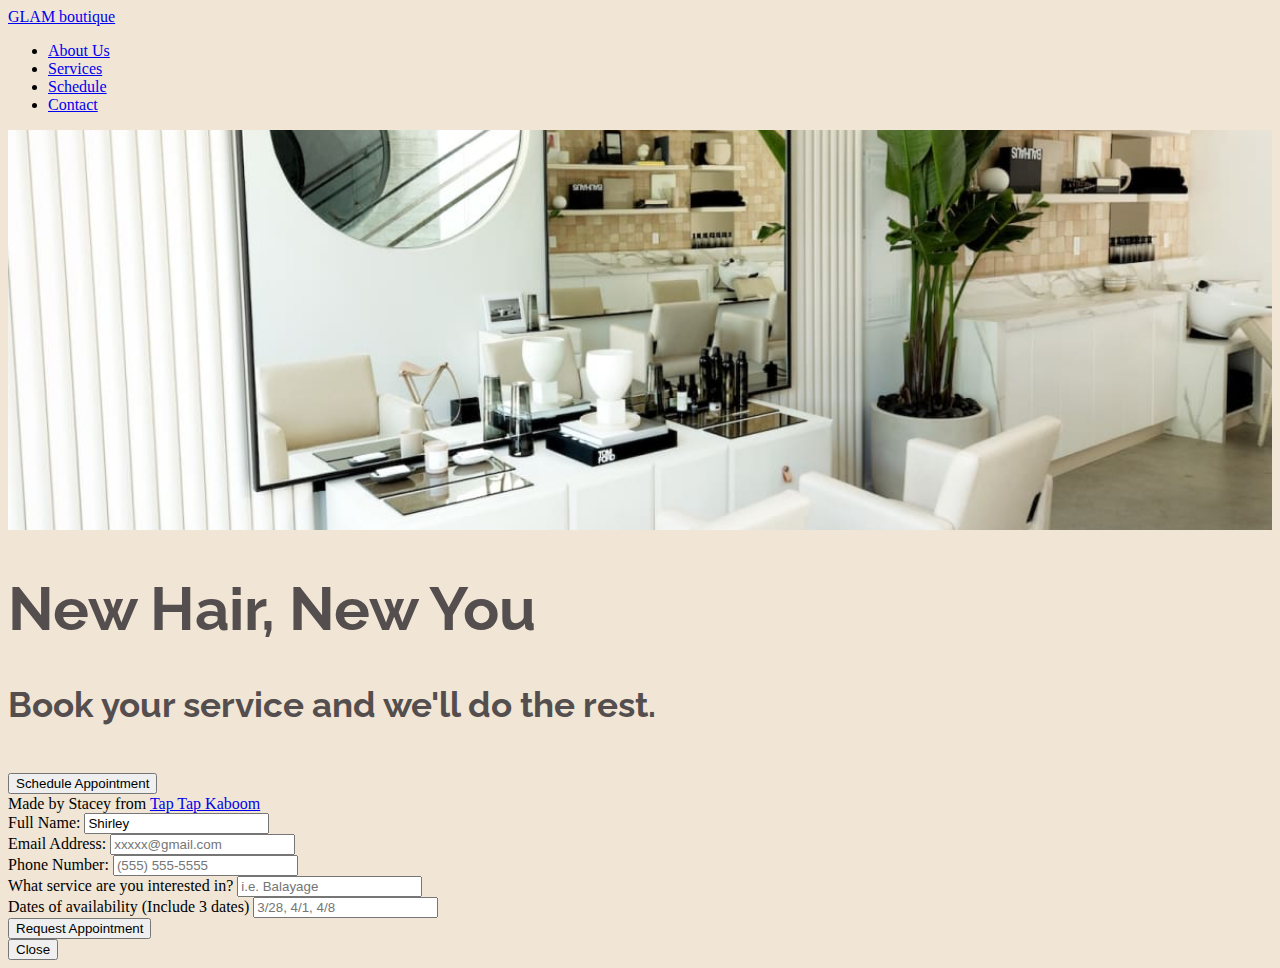
==== index.html @ 98247c9a "Update index.html" ====
<!DOCTYPE html>
<html lang="en">
<html>
<head>
	<meta charset="utf-8">
	<title></title>
	<link href="https://fonts.googleapis.com/css?family=Raleway&display=swap" rel="stylesheet">
	<link rel="stylesheet" href="css/salon.css">

</head>
<body>

	<nav>
		<a href="#" class="logo">GLAM boutique</a>
		<ul>
			<li><a href="#">About Us</a></li>
			<li><a href="#">Services</a></li>
			<li><a href="#">Schedule</a></li>
			<li><a href="#">Contact</a></li>
		</ul>
		
	</nav>

	<img src="img/header-pic.jpeg" class="cover"></div>

	<div class="book">
		<h1>New Hair, New You</h1>
		<h3>Book your service and we'll do the rest.</h3>
		<button class="cta alt">Schedule Appointment</button>
	</div>

	<footer>
		Made by Stacey from <a href="https://taptapkaboom.com">Tap Tap Kaboom</a>
	</footer>
	<div class="popup">
		<div class="blanket">
		<div class="content">
			<form action="">
				<div class="item">
					<label>Full Name:</label>
					<input type="text" placeholder="Name" value="Shirley">
				</div>
				<div class="item">
					<label>Email Address:</label>
					<input type="text" placeholder="xxxxx@gmail.com">
				</div>
				<div class="item">
					<label>Phone Number:</label>
					<input type="text" placeholder="(555) 555-5555">
				</div>
				<div class="item">
					<label>What service are you interested in?</label>
					<input type="text" placeholder="i.e. Balayage">
				</div>
				<div class="item">
					<label>Dates of availability (Include 3 dates)</label>
					<input type="text" placeholder="3/28, 4/1, 4/8">
				</div>
				<button class="cta">Request Appointment</button>
			</form>
			<button class="close">Close</button>	

	</div>




</body>
</html>
---- css/salon.css ----
body{
	background-color: #F1E6D5;

}

.cover {
  	object-fit: cover;
  	width: 100%;
  	height: 400px;
}

.book{
	font-family: raleway, sans-serif;
	font-size: 30px;
	color: #544E4E;
}
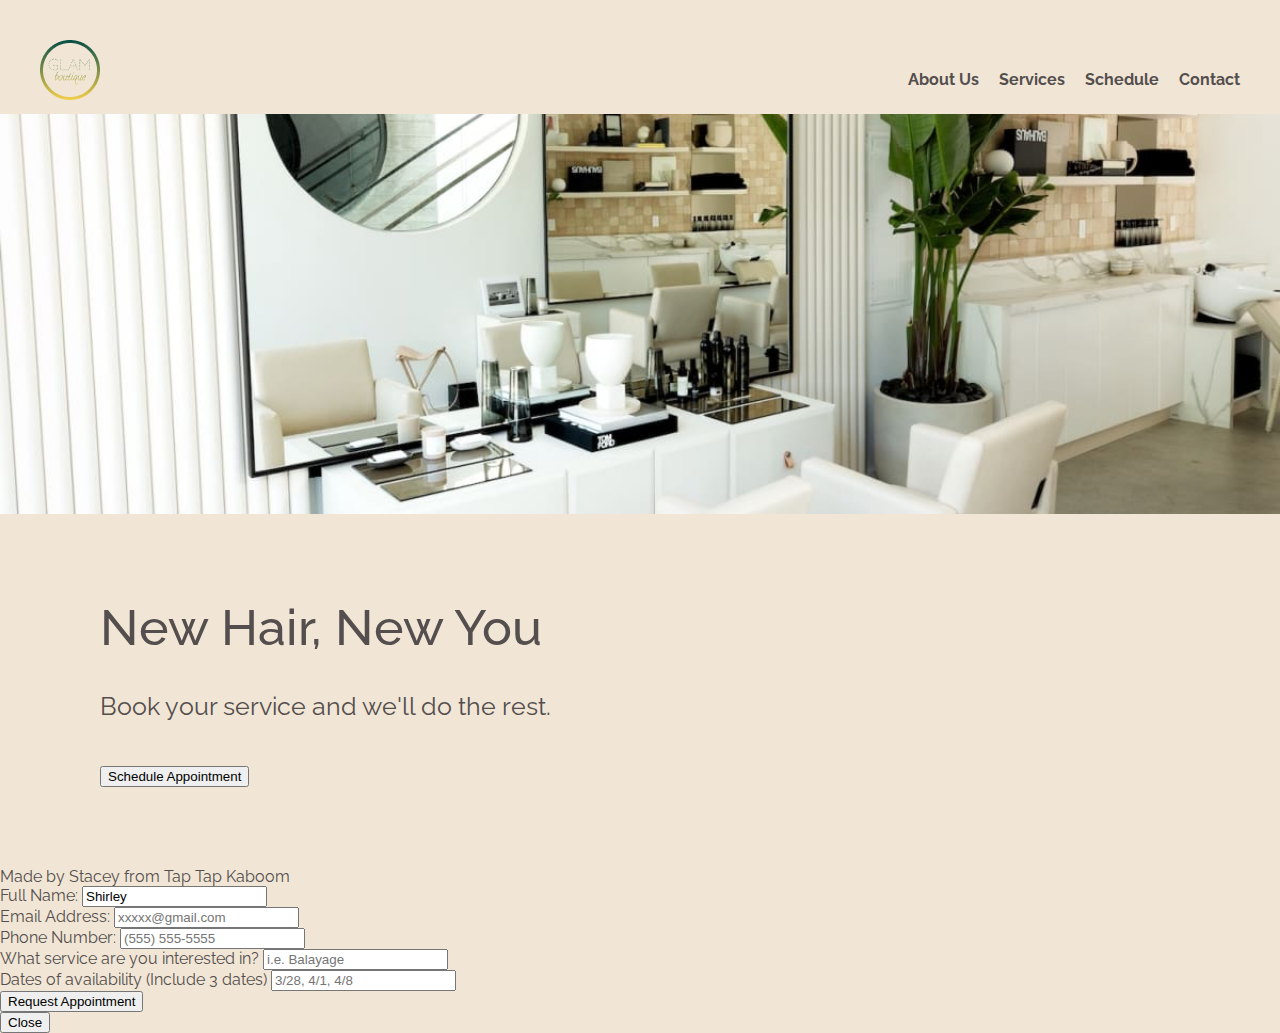
==== commit 4fa5c2c0: "Added pages and filled in some content" ====
--- a/index.html
+++ b/index.html
@@ -4,22 +4,24 @@
 <head>
 	<meta charset="utf-8">
 	<title></title>
-	<link href="https://fonts.googleapis.com/css?family=Raleway&display=swap" rel="stylesheet">
 	<link rel="stylesheet" href="css/salon.css">
 
 </head>
 <body>
-
-	<nav>
-		<a href="#" class="logo">GLAM boutique</a>
-		<ul>
-			<li><a href="#">About Us</a></li>
-			<li><a href="#">Services</a></li>
-			<li><a href="#">Schedule</a></li>
-			<li><a href="#">Contact</a></li>
-		</ul>
+	<header>
+		<nav>
+				<ul>
+					<li><a href="index.html"><img src="img/logo.png"></a></li>
+						<div class="right">
+							<li><a href="about-us.html">About Us</a></li>
+							<li><a href="services.html">Services</a></li>
+							<li><a href="schedule.html">Schedule</a></li>
+							<li><a href="contact.html">Contact</a></li>
+						</div>
+				</ul>
 		
-	</nav>
+		</nav>
+	</header>
 
 	<img src="img/header-pic.jpeg" class="cover"></div>
 
@@ -64,6 +66,8 @@
 
 
 
+	
+
 
 </body>
 </html>
--- a/css/salon.css
+++ b/css/salon.css
@@ -1,7 +1,59 @@
-body{
+@import url('https://fonts.googleapis.com/css?family=Raleway:400,500,700,800&display=swap');
+
+body, html{
+	font-family: raleway, sans-serif;
+	color: #544E4E;
 	background-color: #F1E6D5;
+	padding: 0;
+	margin: 0;
+}
+
+header{
+	margin-top: 30px;
 
 }
+
+nav{
+	margin: 30px;
+	padding-bottom: 50px;
+	
+}
+
+ul{
+	list-style: none;
+	padding: 0;
+	margin: 0;
+}
+
+li{
+	float: left;
+	display: inline;
+	padding: 10px;
+	font-family: raleway, sans-serif;
+	font-weight: 700;
+
+}
+
+a {
+   text-decoration: none;
+   color: #544E4E;
+
+}
+
+
+
+.right{
+	float: right;
+	padding-top: 30px;
+}
+
+
+h1{
+	font-size: 50px;
+	font-weight: 500;
+
+}
+
 
 .cover {
   	object-fit: cover;
@@ -10,7 +62,70 @@
 }
 
 .book{
-	font-family: raleway, sans-serif;
-	font-size: 30px;
-	color: #544E4E;
+	margin: 80px 100px;
+
+}
+.book h3{
+	font-size: 25px;
+	font-weight: 400;
+	padding-bottom: 20px;
+}
+
+.about{
+	text-align: justify;
+	padding: 100px;
+	line-height: 30px;
+	letter-spacing: 0.5px;
+}
+
+a.cta.alt,
+button.cta.alt{
+
+}
+
+a.cta,
+button.cta.alt{
+
+}
+
+.services{
+	margin-left: 80px;
+	margin-top: 20px;
+
+}
+
+.services h1{
+	font-size: 35px;
+	font-weight: bolder;
+	padding-top: ;
+}
+
+.services-pic{
+	position: relative;
+	
+
+}
+
+.color{
+	
+	width: 500px;
+  	padding-top: 45px;
+  	padding-left: 30px;
+  	border: 1px solid #BFBFBF;
+  	background-color: white;
+  	box-shadow: 0px 4px 4px rgba(0, 0, 0, 0.25);
+	
+}
+
+.other{
+
+	width: 500px;
+  	padding-top: 47px;
+  	padding-bottom: 30px;
+  	padding-left: 30px;
+  	border: 1px solid #BFBFBF;
+  	background-color: white;
+  	box-shadow: 0px 4px 4px rgba(0, 0, 0, 0.25);
+	
+}
 }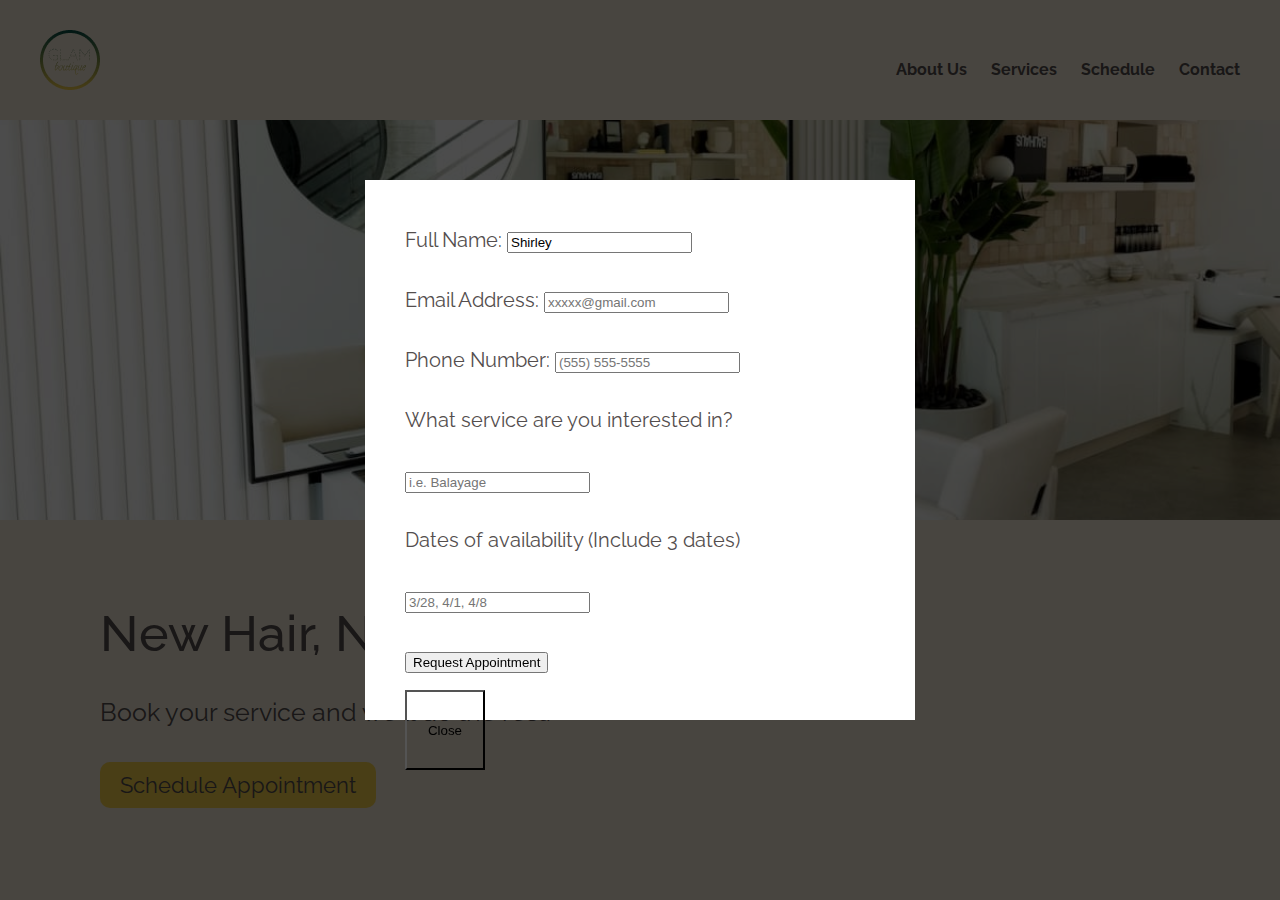
==== commit b4488f1f: "added final content to services and working on popup" ====
--- a/index.html
+++ b/index.html
@@ -19,7 +19,6 @@
 							<li><a href="contact.html">Contact</a></li>
 						</div>
 				</ul>
-		
 		</nav>
 	</header>
 
@@ -28,11 +27,11 @@
 	<div class="book">
 		<h1>New Hair, New You</h1>
 		<h3>Book your service and we'll do the rest.</h3>
-		<button class="cta alt">Schedule Appointment</button>
+		<a href="schedule.html" class="cta">Schedule Appointment</a>
 	</div>
 
 	<footer>
-		Made by Stacey from <a href="https://taptapkaboom.com">Tap Tap Kaboom</a>
+		
 	</footer>
 	<div class="popup">
 		<div class="blanket">
@@ -58,8 +57,9 @@
 					<label>Dates of availability (Include 3 dates)</label>
 					<input type="text" placeholder="3/28, 4/1, 4/8">
 				</div>
-				<button class="cta">Request Appointment</button>
+				<button class="cta.alt">Request Appointment</button>
 			</form>
+			
 			<button class="close">Close</button>	
 
 	</div>
--- a/css/salon.css
+++ b/css/salon.css
@@ -10,6 +10,7 @@
 
 header{
 	margin-top: 30px;
+	height: 90px;
 
 }
 
@@ -26,7 +27,6 @@
 }
 
 li{
-	float: left;
 	display: inline;
 	padding: 10px;
 	font-family: raleway, sans-serif;
@@ -78,31 +78,93 @@
 	letter-spacing: 0.5px;
 }
 
+.popup{
+
+	/*display: none;*/
+	position: fixed;
+	top: 0;
+	bottom: 0;
+	right: 0;
+	left: 0;
+}
+
+.popup .content{
+	box-sizing: border-box;
+	padding: 30px 40px;
+	width: 550px;
+	height: 540px;
+	background-color: white;
+	line-height: 60px;
+	font-size: 20px;
+	position: absolute;
+	left: 50%;
+	top: 50%;
+	margin-top: -270px;
+	margin-left: -275px;
+}
+
+.popup .close{
+	width: 80px;
+	height: 80px;
+	background: url(img/close.png) no-repeat center center;
+	background-size: 100%;
+	top: -40px;
+	right: -40px;
+
+
+
+
+}
+ 
+
+
+.popup .blanket{
+	background-color: rgba(0,0,0,.7);
+	position: absolute;
+	top: 0;
+	bottom: 0;
+	right: 0;
+	left: 0;
+}
+
 a.cta.alt,
 button.cta.alt{
 
+
+
 }
 
-a.cta,
-button.cta.alt{
+a.cta{
+	font-size: 22px;
+	font-family: raleway,sans-serif;
+	color: #544E4E;
+	background-color: #F3CF4C;
+	padding: 10px 20px;
+	border-radius: 10px;
 
 }
 
 .services{
+
 	margin-left: 80px;
-	margin-top: 20px;
+	margin-top: 80px;
 
 }
 
-.services h1{
-	font-size: 35px;
-	font-weight: bolder;
-	padding-top: ;
-}
 
 .services-pic{
+
 	position: relative;
-	
+	top: -709px;
+	left: 700px;
+	max-width: 100%;
+  	height: 703px;
+  	display: inline-block;
+  	overflow: hidden;
+  	margin: 0;	
+  	border: 1px solid #BFBFBF;
+  	background-color: white;
+  	box-shadow: 0px 4px 4px rgba(0, 0, 0, 0.25);
 
 }
 
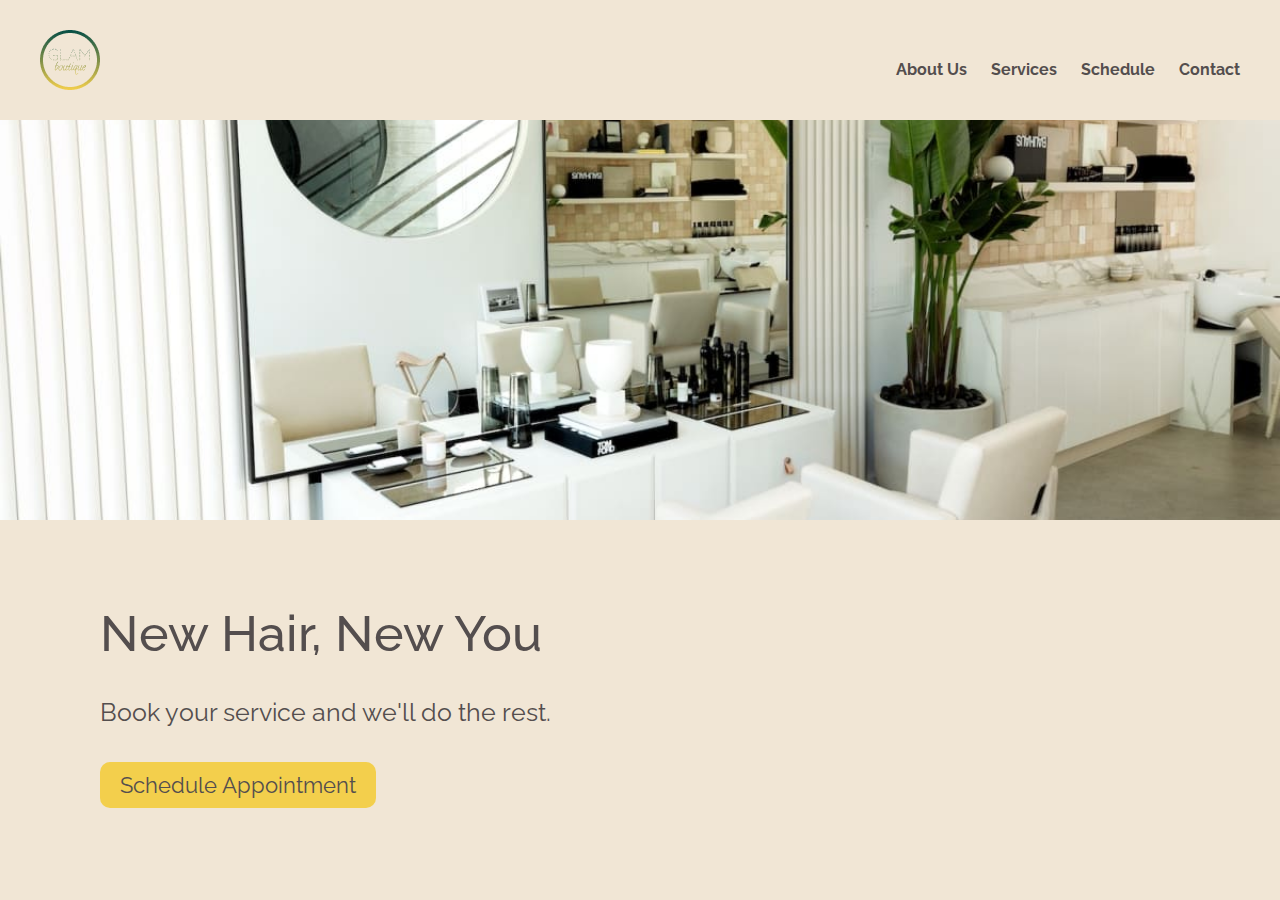
==== commit d7dcb001: "Styled popup and added javascript" ====
--- a/index.html
+++ b/index.html
@@ -27,13 +27,13 @@
 	<div class="book">
 		<h1>New Hair, New You</h1>
 		<h3>Book your service and we'll do the rest.</h3>
-		<a href="schedule.html" class="cta">Schedule Appointment</a>
+		<a href="javascript:" onclick="showPopup();" class="cta">Schedule Appointment</a>
 	</div>
 
 	<footer>
 		
 	</footer>
-	<div class="popup">
+	<div class="popup" id="popup">
 		<div class="blanket">
 		<div class="content">
 			<form action="">
@@ -57,14 +57,14 @@
 					<label>Dates of availability (Include 3 dates)</label>
 					<input type="text" placeholder="3/28, 4/1, 4/8">
 				</div>
-				<button class="cta.alt">Request Appointment</button>
+				<button class="ctaalt" onclick="showPopup();">Request Appointment</button>
 			</form>
 			
-			<button class="close">Close</button>	
+			<button class="close" onclick="hidePopup();" style="background: url(img/close.png) no-repeat center center">Close</button>	
 
 	</div>
 
-
+<script src="script.js" type="text/javascript"></script>
 
 	
 
--- a/css/salon.css
+++ b/css/salon.css
@@ -80,12 +80,18 @@
 
 .popup{
 
-	/*display: none;*/
+	display: none;
 	position: fixed;
 	top: 0;
 	bottom: 0;
 	right: 0;
 	left: 0;
+
+
+}
+
+.popup.show{
+	display: block;
 }
 
 .popup .content{
@@ -94,7 +100,7 @@
 	width: 550px;
 	height: 540px;
 	background-color: white;
-	line-height: 60px;
+	line-height: 50px;
 	font-size: 20px;
 	position: absolute;
 	left: 50%;
@@ -104,18 +110,30 @@
 }
 
 .popup .close{
-	width: 80px;
-	height: 80px;
-	background: url(img/close.png) no-repeat center center;
-	background-size: 100%;
-	top: -40px;
-	right: -40px;
-
-
-
-
-}
- 
+	width: 40px;
+	height: 40px;
+	position: absolute;
+	top: 10px;
+	right: 10px;
+	background: #ffffff;
+	border: none;
+	overflow: hidden;
+	text-indent: -999px;
+	cursor: pointer;
+}	
+
+.popup .item label{
+	display: block;
+	font-weight: bold;
+
+}
+
+.popup .item input[type='text']{
+	display: block;
+	font-size: 20px;
+	font-family: raleway, sans-serif;
+
+}
 
 
 .popup .blanket{
@@ -127,13 +145,6 @@
 	left: 0;
 }
 
-a.cta.alt,
-button.cta.alt{
-
-
-
-}
-
 a.cta{
 	font-size: 22px;
 	font-family: raleway,sans-serif;
@@ -143,6 +154,23 @@
 	border-radius: 10px;
 
 }
+
+
+a.ctaalt,
+button.ctaalt{
+	background-color: #F3CF4C;
+    color: #544E4E;
+    font-size: 20px;
+    font-weight: bold;
+    font-family: raleway,sans-serif;
+    padding: 15px 25px;
+    margin-top: 20px;
+    border-radius: 10px;
+    border: none;
+    margin-left: 111px;
+
+}
+
 
 .services{
 
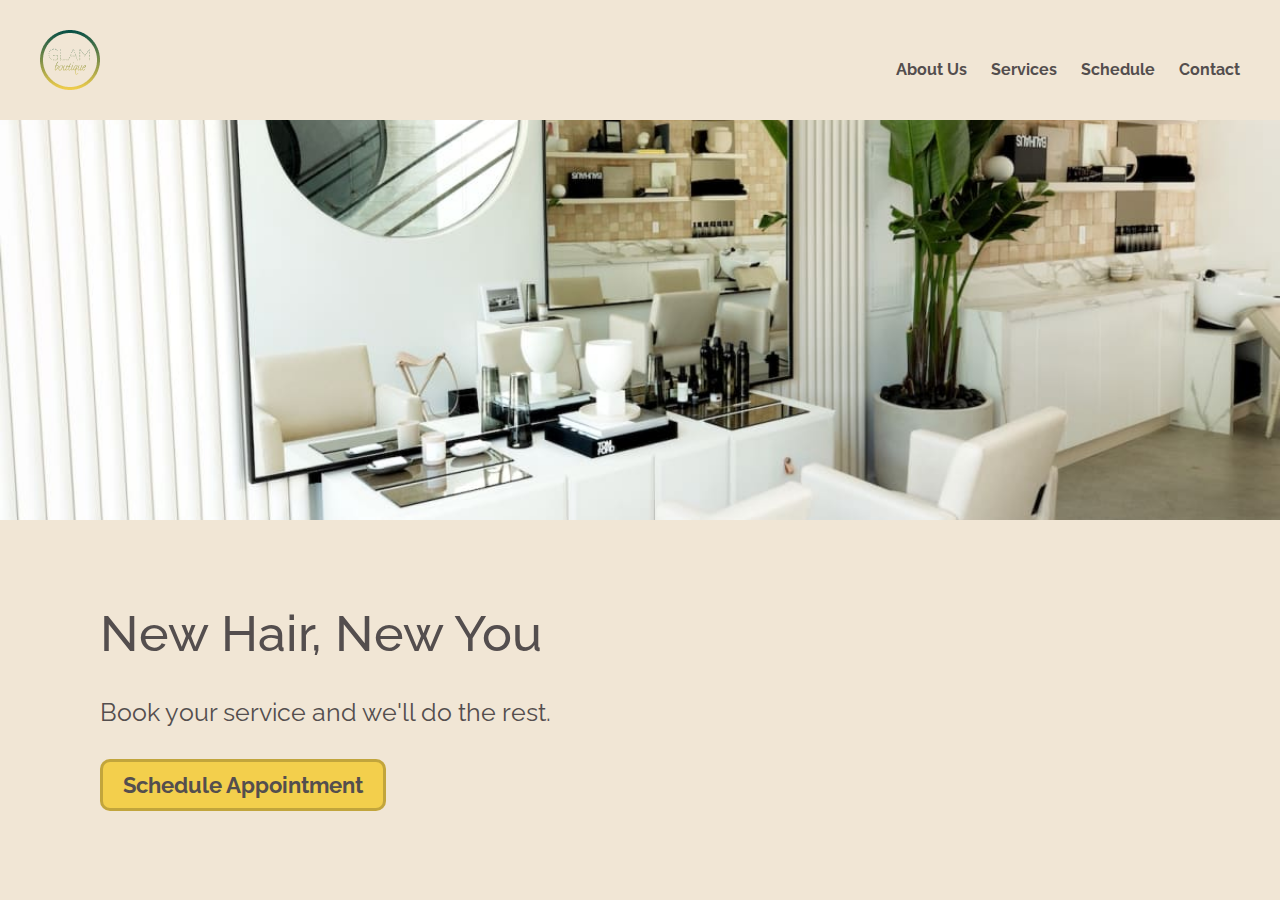
==== commit c0cbc428: "changes" ====
--- a/index.html
+++ b/index.html
@@ -70,4 +70,5 @@
 
 
 </body>
+
 </html>
--- a/css/salon.css
+++ b/css/salon.css
@@ -20,6 +20,10 @@
 	
 }
 
+nav h3{
+	display: inline;
+}
+
 ul{
 	list-style: none;
 	padding: 0;
@@ -73,6 +77,8 @@
 
 .about{
 	text-align: justify;
+	width: 85%;
+	font-weight: 500px;
 	padding: 100px;
 	line-height: 30px;
 	letter-spacing: 0.5px;
@@ -86,6 +92,7 @@
 	bottom: 0;
 	right: 0;
 	left: 0;
+
 
 
 }
@@ -107,6 +114,8 @@
 	top: 50%;
 	margin-top: -270px;
 	margin-left: -275px;
+	border-radius: 10px;
+
 }
 
 .popup .close{
@@ -148,10 +157,13 @@
 a.cta{
 	font-size: 22px;
 	font-family: raleway,sans-serif;
+	font-weight: bold;
 	color: #544E4E;
 	background-color: #F3CF4C;
 	padding: 10px 20px;
+	border: 2px 4px rgba(0,0,0,.7);
 	border-radius: 10px;
+	border: 3px solid rgba(0,0,0,.20);
 
 }
 
@@ -165,9 +177,11 @@
     font-family: raleway,sans-serif;
     padding: 15px 25px;
     margin-top: 20px;
+    margin-left: 111px;
+    border: 3px solid rgba(0,0,0,.20);
     border-radius: 10px;
-    border: none;
-    margin-left: 111px;
+    
+
 
 }
 
@@ -179,11 +193,18 @@
 
 }
 
+.services .layer{
+	background-color: rgba(0,0,0,.5);
+	height: 865px;
+    width: 1346px;
+    margin-left: 0;
+    border: 3px solid rgba(0,0,0,.15);
+}
+
 
 .services-pic{
-
 	position: relative;
-	top: -709px;
+	top: -704px;
 	left: 700px;
 	max-width: 100%;
   	height: 703px;
@@ -196,23 +217,26 @@
 
 }
 
-.color{
+.services .color{
 	
 	width: 500px;
   	padding-top: 45px;
   	padding-left: 30px;
+  	margin-top: 80px;
+  	margin-left: 80px;
   	border: 1px solid #BFBFBF;
   	background-color: white;
   	box-shadow: 0px 4px 4px rgba(0, 0, 0, 0.25);
 	
 }
 
-.other{
+.services .other{
 
 	width: 500px;
   	padding-top: 47px;
   	padding-bottom: 30px;
   	padding-left: 30px;
+  	margin-left: 80px;
   	border: 1px solid #BFBFBF;
   	background-color: white;
   	box-shadow: 0px 4px 4px rgba(0, 0, 0, 0.25);
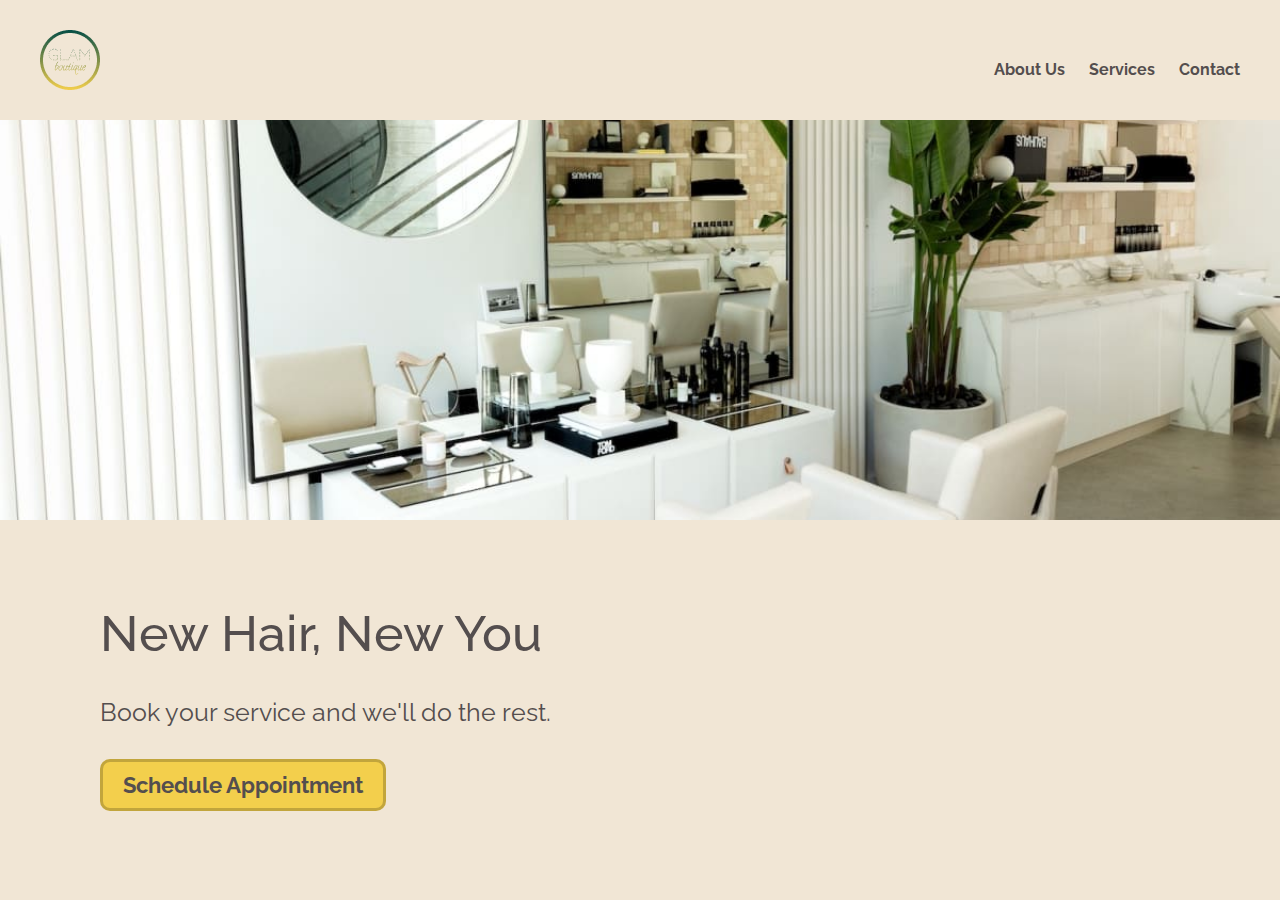
==== commit 7e663828: "removed schedule page" ====
--- a/index.html
+++ b/index.html
@@ -15,7 +15,7 @@
 						<div class="right">
 							<li><a href="about-us.html">About Us</a></li>
 							<li><a href="services.html">Services</a></li>
-							<li><a href="schedule.html">Schedule</a></li>
+							
 							<li><a href="contact.html">Contact</a></li>
 						</div>
 				</ul>
--- a/css/salon.css
+++ b/css/salon.css
@@ -118,6 +118,7 @@
 
 }
 
+
 .popup .close{
 	width: 40px;
 	height: 40px;
@@ -180,6 +181,7 @@
     margin-left: 111px;
     border: 3px solid rgba(0,0,0,.20);
     border-radius: 10px;
+    cursor: pointer;
     
 
 
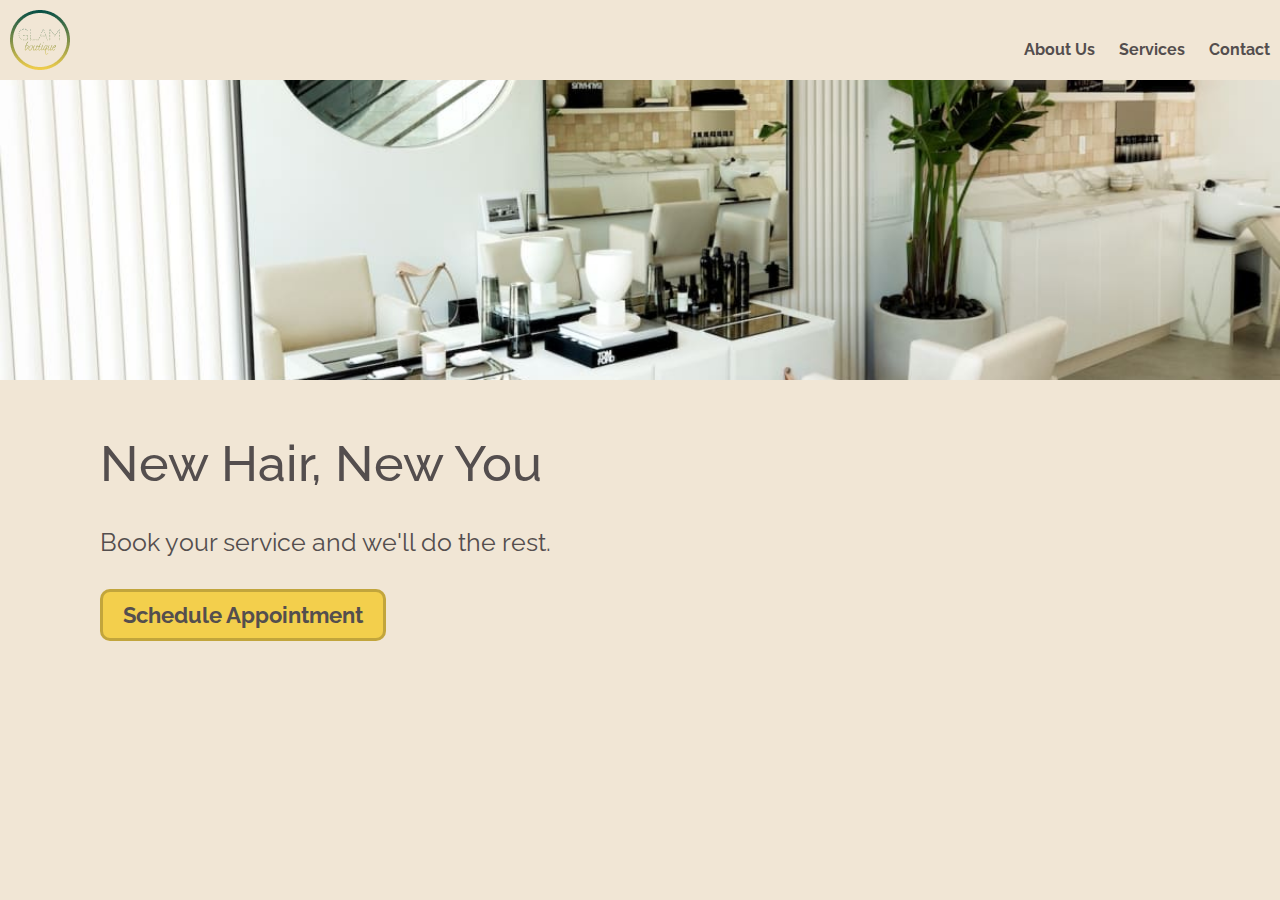
==== commit c06d6ebd: "testing .popup .close background url in css" ====
--- a/index.html
+++ b/index.html
@@ -60,7 +60,8 @@
 				<button class="ctaalt" onclick="showPopup();">Request Appointment</button>
 			</form>
 			
-			<button class="close" onclick="hidePopup();" style="background: url(img/close.png) no-repeat center center">Close</button>	
+			<!-- style="background: url(img/close.png) no-repeat center center" -->
+			<button class="close" onclick="hidePopup();">Close</button>	
 
 	</div>
 
--- a/css/salon.css
+++ b/css/salon.css
@@ -1,4 +1,5 @@
 @import url('https://fonts.googleapis.com/css?family=Raleway:400,500,700,800&display=swap');
+
 
 body, html{
 	font-family: raleway, sans-serif;
@@ -9,16 +10,12 @@
 }
 
 header{
-	margin-top: 30px;
+	margin-top: 10px;
+	margin-bottom: -20px;
 	height: 90px;
 
 }
 
-nav{
-	margin: 30px;
-	padding-bottom: 50px;
-	
-}
 
 nav h3{
 	display: inline;
@@ -62,11 +59,13 @@
 .cover {
   	object-fit: cover;
   	width: 100%;
-  	height: 400px;
+  	height: 300px;
 }
 
 .book{
-	margin: 80px 100px;
+	margin: 50px 100px;
+	width: 996px
+	height: 210px;
 
 }
 .book h3{
@@ -75,13 +74,19 @@
 	padding-bottom: 20px;
 }
 
-.about{
+.about p{
 	text-align: justify;
 	width: 85%;
 	font-weight: 500px;
-	padding: 100px;
+	margin: auto;
+	padding-top: 10px;
 	line-height: 30px;
 	letter-spacing: 0.5px;
+
+}
+
+.about h2{
+	font-size: 30px;
 }
 
 .popup{
@@ -92,8 +97,6 @@
 	bottom: 0;
 	right: 0;
 	left: 0;
-
-
 
 }
 
@@ -120,6 +123,7 @@
 
 
 .popup .close{
+	background: url(img/close.png) no-repeat center center;
 	width: 40px;
 	height: 40px;
 	position: absolute;
@@ -162,7 +166,6 @@
 	color: #544E4E;
 	background-color: #F3CF4C;
 	padding: 10px 20px;
-	border: 2px 4px rgba(0,0,0,.7);
 	border-radius: 10px;
 	border: 3px solid rgba(0,0,0,.20);
 
@@ -182,16 +185,15 @@
     border: 3px solid rgba(0,0,0,.20);
     border-radius: 10px;
     cursor: pointer;
-    
-
 
 }
 
 
 .services{
 
-	margin-left: 80px;
+	margin-left: 40px;
 	margin-top: 80px;
+	position: absolute;
 
 }
 
@@ -199,49 +201,75 @@
 	background-color: rgba(0,0,0,.5);
 	height: 865px;
     width: 1346px;
-    margin-left: 0;
     border: 3px solid rgba(0,0,0,.15);
 }
 
 
 .services-pic{
+	position: absolute;
+  	height: 703px;
+  	overflow: hidden;
+  	border: 1px solid #BFBFBF;
+  	box-shadow: 0px 4px 4px rgba(0, 0, 0, 0.25);
+  	margin-left: 50px;
+    margin-top: 80px;
+
+}
+
+.services .color{
+	
 	position: relative;
-	top: -704px;
-	left: 700px;
-	max-width: 100%;
-  	height: 703px;
-  	display: inline-block;
-  	overflow: hidden;
-  	margin: 0;	
+	width: 500px;
+  	padding-top: 45px;
+  	padding-left: 30px;
   	border: 1px solid #BFBFBF;
   	background-color: white;
   	box-shadow: 0px 4px 4px rgba(0, 0, 0, 0.25);
-
-}
-
-.services .color{
+  	margin-left: auto;
+    margin-right: 50px;
+    margin-top: 80px;
 	
-	width: 500px;
-  	padding-top: 45px;
-  	padding-left: 30px;
-  	margin-top: 80px;
-  	margin-left: 80px;
-  	border: 1px solid #BFBFBF;
-  	background-color: white;
-  	box-shadow: 0px 4px 4px rgba(0, 0, 0, 0.25);
-	
 }
 
 .services .other{
 
+	position: relative;
 	width: 500px;
   	padding-top: 47px;
   	padding-bottom: 30px;
   	padding-left: 30px;
-  	margin-left: 80px;
   	border: 1px solid #BFBFBF;
   	background-color: white;
   	box-shadow: 0px 4px 4px rgba(0, 0, 0, 0.25);
+	margin-left: auto;
+    margin-right: 50px;
+}
+
+.contactpic{
+	object-fit: cover;
+	width: 100%;
+	height: 700px;
+	position: absolute;
+}
+
+.contact{
 	
-}
+	text-align: center;
+	letter-spacing: 3px;
+	font-weight: bold;
+	line-height: 40px;
+	background-color: rgba(0,0,0,.50);
+	color: white;
+	position: relative;
+	margin: 250px auto;
+    width: 700px;
+    padding: 20px;
+
+}
+
+
+.contact p{
+	margin: 3px 0px;
+	background: rgba(0,0,0,.50);
+	padding: 20px;
 }